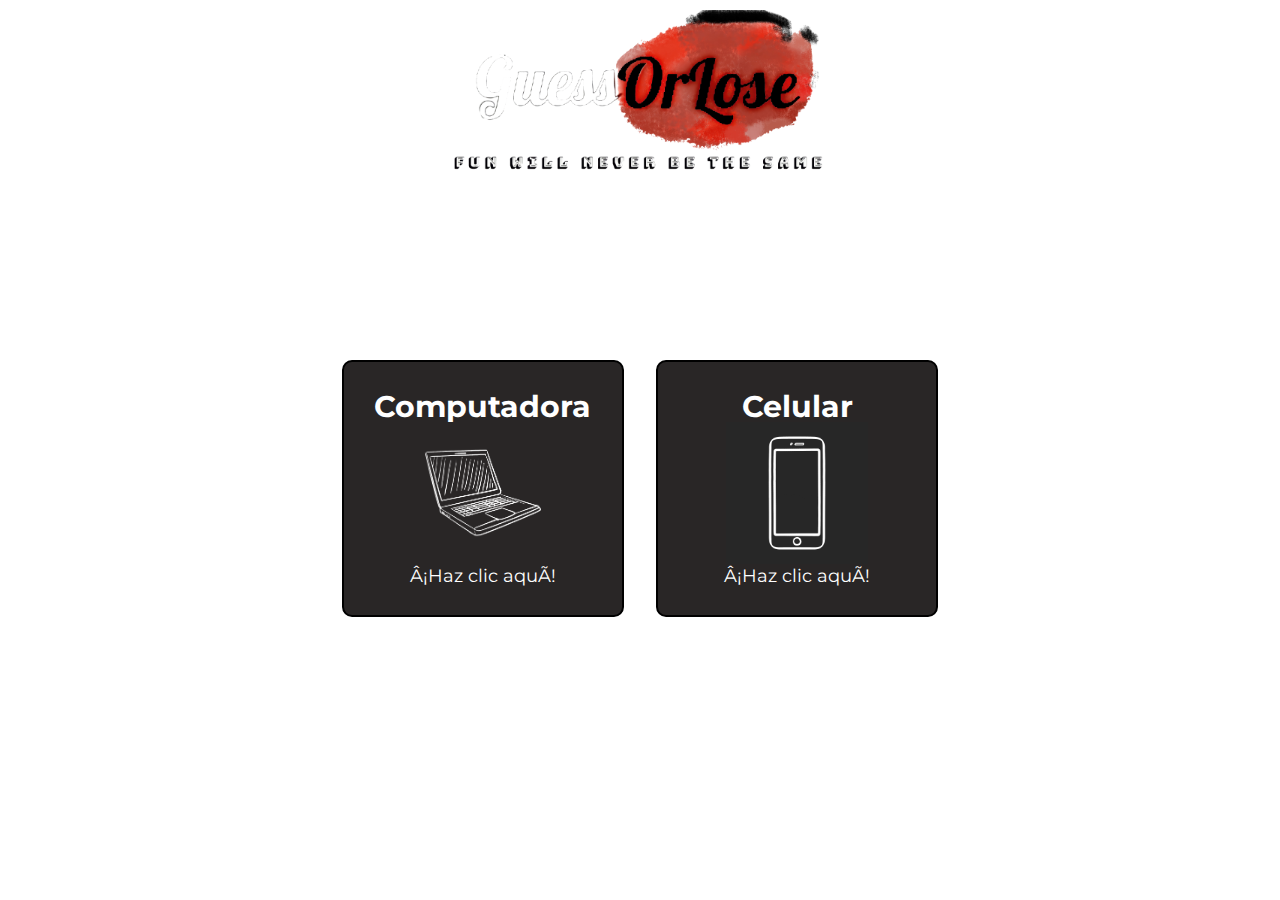
==== menu.html @ 2cc9e5af "haciendo repositorio de GuessOrLose" ====
<!DOCTYPE html>

<html lang = "es">
    <head>
        <meta charset = "UTF - 8">
        <meta name="viewport" content="width = device-width">
        <title>GuessOrLose</title>
        <link rel="stylesheet"  href="reset.css">
        <link rel="stylesheet"  href="menu-style.css">
        <link href="https://fonts.googleapis.com/css2?family=Montserrat:wght@300&display=swap" rel="stylesheet"> 
    </head>

    <body>

        <main>
            <section>
            <img class="logo" src="imagenes/Logoblanco.png" ></img>
            </section>
            <section class="plataformas">
                <h1 class="pregunta">¿En que plataforma estás?</h1>
                <ul class="productos">
                    <a href="gamepc.html"><li>
                        <h2>Computadora</h2>
                        <img class="dispositivo" src="imagenes/computadora.png">
                        <p class="plataformas-descripcion">¡Haz clic aquí!</p>
                    </li></a>
                    <a href="gamemovil.html"><li>
                        <h2>Celular</h2>
                        <img class="dispositivo" src="imagenes/celular.png">
                        <p class="plataformas-descripcion">¡Haz clic aquí!</p>
                    </li></a>
                </ul>
            </section>
        </main>

    </body>

</html>
---- menu-style.css ----
body{
    background: url(imagenes/flyers.gif)no-repeat center center fixed;
    background-size: cover;
    -moz-background-size: cover;
    -webkit-background-size: cover;
    -o-background-size: cover;
    text-align: center;
    font-family: 'Montserrat', sans-serif;
}
.logo{
    
    margin-top: 10px;
    width: 30%;
}
.pregunta{
    color: #ffffff;
    font-size: 55px;
    margin-bottom: 75px;
}
.plataformas{
    
    width: 940px;
    margin: 0 auto;
    padding: 50px;
    
}
.plataformas li{
    background:  #292626 ;
    display: inline-block;
    text-align: center;
    width: 30%;
    vertical-align: top;
    margin: 0 1.5%;
    padding: 30px 20px;
    box-sizing: border-box;
    border:  2px solid black;
    border-radius: 10px;
}
.plataformas li:hover{
    border-color: #bcffe7;
}
.plataformas li:active{
    border-color:  #c3f3ff ;
}
.plataformas h2{
    font-size: 30px;
    font-weight: bold;
    color: #ffffff;
}
.plataformas li:hover h2{
    font-size: 33px;
    
}
.dispositivo{
    width: 60%;
}
.plataformas-descripcion{
    font-size: 18px;
    color: #ffffff;
}
.plataformas-precio{
    font-size: 30px;
    font-weight: bold;
    margin-top: 10px;
}

@media(max-width: 600px){

    #jugar{
        width: 40%;
    }

}
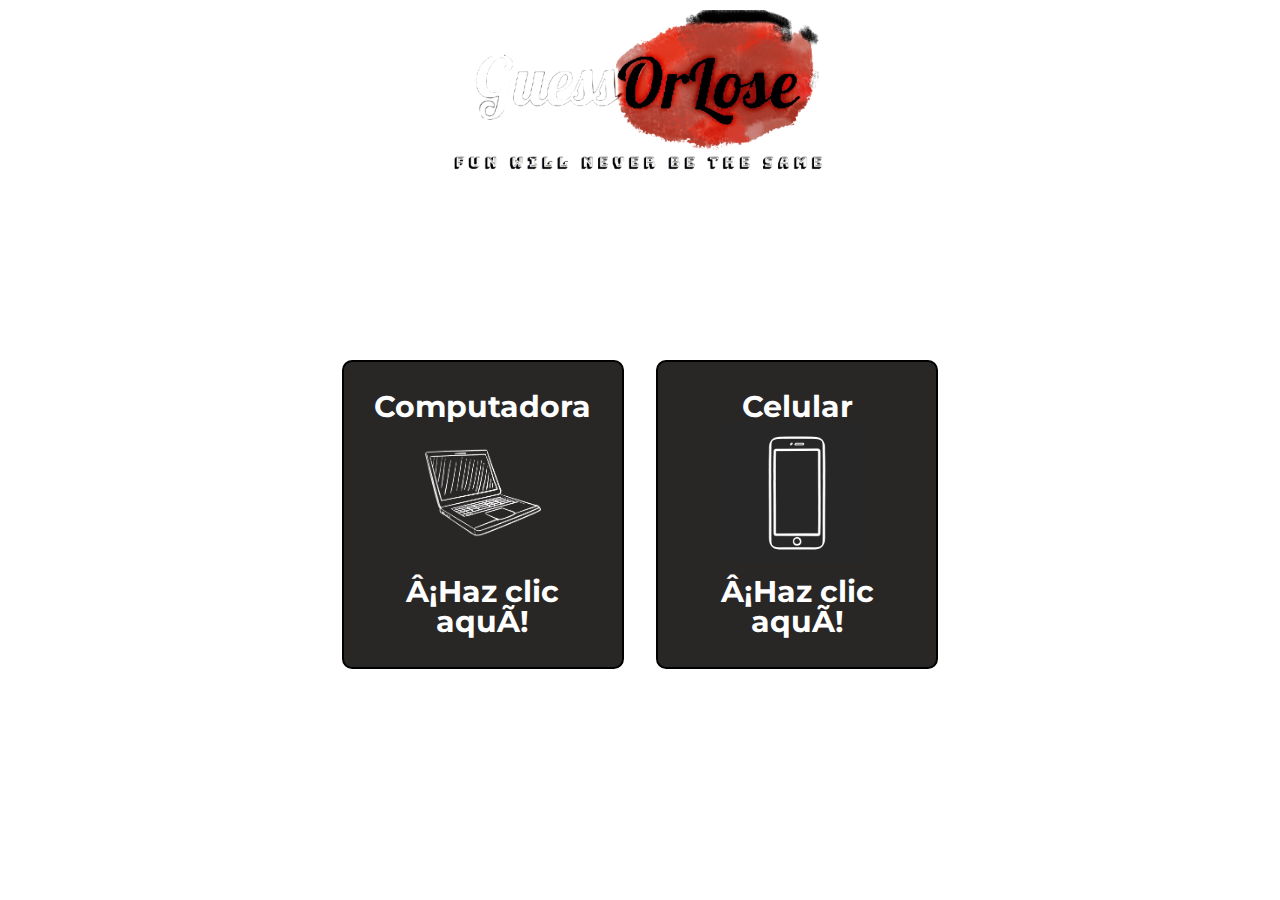
==== commit 5ad75044: "Arreglando interfaz de inicio y menú-plataformas para móvl" ====
--- a/menu.html
+++ b/menu.html
@@ -22,12 +22,12 @@
                     <a href="gamepc.html"><li>
                         <h2>Computadora</h2>
                         <img class="dispositivo" src="imagenes/computadora.png">
-                        <p class="plataformas-descripcion">¡Haz clic aquí!</p>
+                        <p class="plataformas-clic">¡Haz clic aquí!</p>
                     </li></a>
                     <a href="gamemovil.html"><li>
                         <h2>Celular</h2>
                         <img class="dispositivo" src="imagenes/celular.png">
-                        <p class="plataformas-descripcion">¡Haz clic aquí!</p>
+                        <p class="plataformas-clic">¡Haz clic aquí!</p>
                     </li></a>
                 </ul>
             </section>
--- a/menu-style.css
+++ b/menu-style.css
@@ -54,11 +54,10 @@
 .dispositivo{
     width: 60%;
 }
-.plataformas-descripcion{
-    font-size: 18px;
+.plataformas p{
     color: #ffffff;
 }
-.plataformas-precio{
+.plataformas-clic{
     font-size: 30px;
     font-weight: bold;
     margin-top: 10px;
@@ -66,8 +65,17 @@
 
 @media(max-width: 600px){
 
-    #jugar{
-        width: 40%;
+    .plataformas{
+
+        width: auto;
+
+    }
+
+    .plataformas li{
+
+        margin-bottom: 30px;
+        width: 100%;
+
     }
 
 }